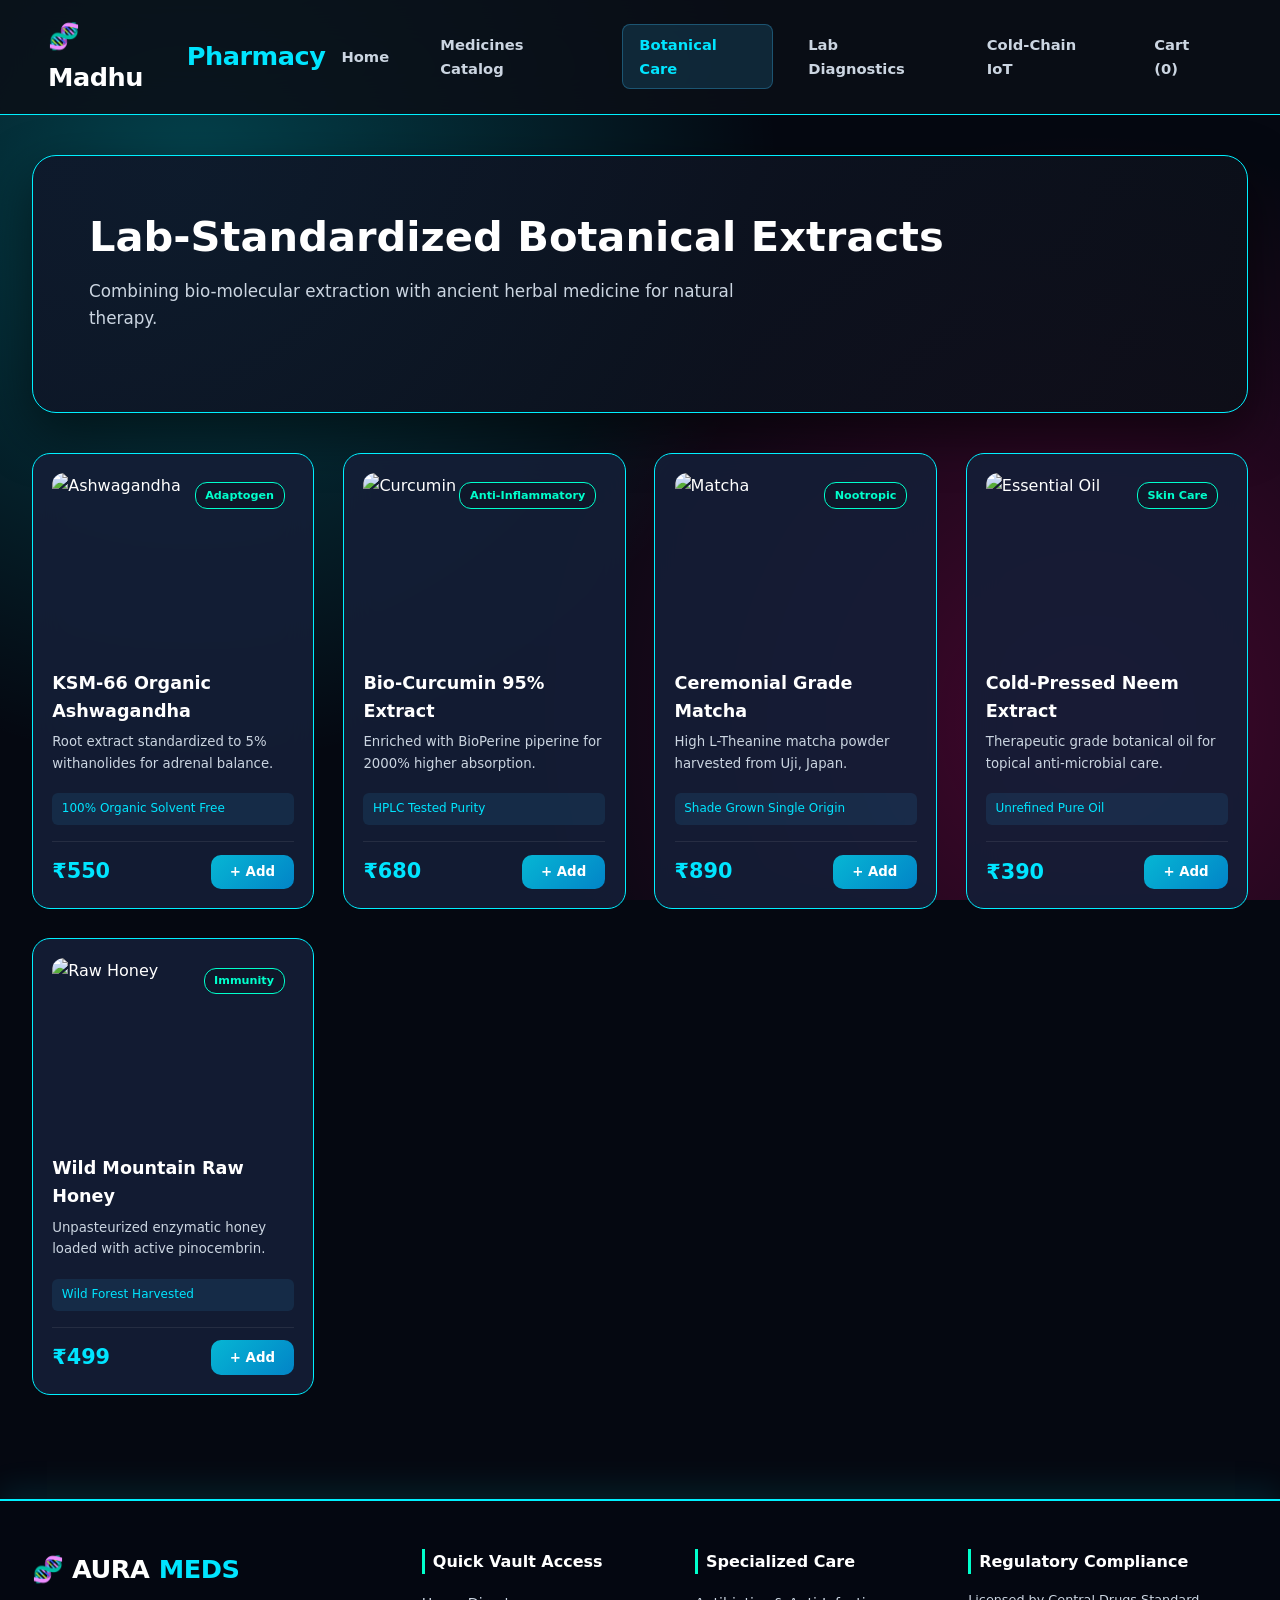
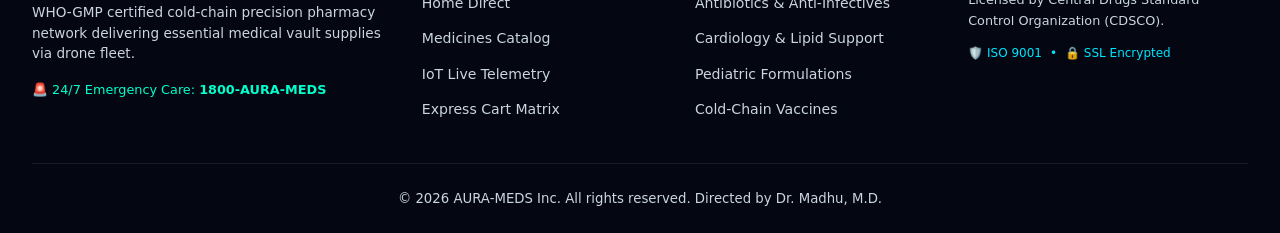
==== botanical.html @ c25a4d66 "Initial website upload" ====
<!DOCTYPE html>
<html lang="en">
<head>
  <meta charset="UTF-8">
  <title>AURA-MEDS | Botanical Care</title>
  <link rel="stylesheet" href="styles.css">
</head>
<body>
  <header>
    <div class="brand-logo">🧬 Madhu<span>Pharmacy</span></div>
    <nav>
      <a href="index.html">Home</a>
      <a href="medicines.html">Medicines Catalog</a>
      <a href="botanical.html" class="active">Botanical Care</a>
      <a href="diagnostics.html">Lab Diagnostics</a>
      <a href="telemetry.html">Cold-Chain IoT</a>
      <a href="cart.html">Cart (<span id="cart-count">0</span>)</a>
    </nav>
  </header>

  <div class="container">
    <div class="hero-banner">
      <div class="hero-text">
        <h1>Lab-Standardized Botanical Extracts</h1>
        <p>Combining bio-molecular extraction with ancient herbal medicine for natural therapy.</p>
      </div>
    </div>

    <div class="grid-5">
      <div class="pharmacy-card">
        <span class="badge">Adaptogen</span>
        <img class="card-img" src="https://images.unsplash.com/photo-1608571423902-eed4a5ad8108?w=500&q=80" alt="Ashwagandha">
        <div class="card-title">KSM-66 Organic Ashwagandha</div>
        <div class="card-desc">Root extract standardized to 5% withanolides for adrenal balance.</div>
        <div class="card-spec">100% Organic Solvent Free</div>
        <div class="card-bottom">
          <span class="price">₹550</span>
          <button class="btn-buy" onclick="addToCart('Ashwagandha KSM-66', 550)">+ Add</button>
        </div>
      </div>

      <div class="pharmacy-card">
        <span class="badge">Anti-Inflammatory</span>
        <img class="card-img" src="https://images.unsplash.com/photo-1615485290382-441e4d049cb5?w=500&q=80" alt="Curcumin">
        <div class="card-title">Bio-Curcumin 95% Extract</div>
        <div class="card-desc">Enriched with BioPerine piperine for 2000% higher absorption.</div>
        <div class="card-spec">HPLC Tested Purity</div>
        <div class="card-bottom">
          <span class="price">₹680</span>
          <button class="btn-buy" onclick="addToCart('Bio-Curcumin 95%', 680)">+ Add</button>
        </div>
      </div>

      <div class="pharmacy-card">
        <span class="badge">Nootropic</span>
        <img class="card-img" src="https://images.unsplash.com/photo-1546554137-f86b9593a222?w=500&q=80" alt="Matcha">
        <div class="card-title">Ceremonial Grade Matcha</div>
        <div class="card-desc">High L-Theanine matcha powder harvested from Uji, Japan.</div>
        <div class="card-spec">Shade Grown Single Origin</div>
        <div class="card-bottom">
          <span class="price">₹890</span>
          <button class="btn-buy" onclick="addToCart('Ceremonial Matcha', 890)">+ Add</button>
        </div>
      </div>

      <div class="pharmacy-card">
        <span class="badge">Skin Care</span>
        <img class="card-img" src="https://images.unsplash.com/photo-1512290900673-0dbd0317e082?w=500&q=80" alt="Essential Oil">
        <div class="card-title">Cold-Pressed Neem Extract</div>
        <div class="card-desc">Therapeutic grade botanical oil for topical anti-microbial care.</div>
        <div class="card-spec">Unrefined Pure Oil</div>
        <div class="card-bottom">
          <span class="price">₹390</span>
          <button class="btn-buy" onclick="addToCart('Neem Extract Oil', 390)">+ Add</button>
        </div>
      </div>

      <div class="pharmacy-card">
        <span class="badge">Immunity</span>
        <img class="card-img" src="https://images.unsplash.com/photo-1563172897-93625b720888?w=500&q=80" alt="Raw Honey">
        <div class="card-title">Wild Mountain Raw Honey</div>
        <div class="card-desc">Unpasteurized enzymatic honey loaded with active pinocembrin.</div>
        <div class="card-spec">Wild Forest Harvested</div>
        <div class="card-bottom">
          <span class="price">₹499</span>
          <button class="btn-buy" onclick="addToCart('Raw Honey', 499)">+ Add</button>
        </div>
      </div>
    </div>
  </div>

   
 <!-- Elaborated Rich Footer -->
  <footer>
    <div class="footer-content">
      <div class="footer-col">
        <div class="brand-logo" style="margin-bottom: 0.8rem;">🧬 AURA<span>MEDS</span></div>
        <p style="font-size: 0.85rem; color: var(--text-muted); line-height: 1.5;">
          WHO-GMP certified cold-chain precision pharmacy network delivering essential medical vault supplies via drone fleet.
        </p>
        <div style="margin-top: 1rem; font-size: 0.8rem; color: var(--cyan-neon);">
          🚨 24/7 Emergency Care: <b>1800-AURA-MEDS</b>
        </div>
      </div>

      <div class="footer-col">
        <h4>Quick Vault Access</h4>
        <ul>
          <li><a href="index.html">Home Direct</a></li>
          <li><a href="medicines.html">Medicines Catalog</a></li>
          <li><a href="telemetry.html">IoT Live Telemetry</a></li>
          <li><a href="cart.html">Express Cart Matrix</a></li>
        </ul>
      </div>

      <div class="footer-col">
        <h4>Specialized Care</h4>
        <ul>
          <li><a href="#">Antibiotics & Anti-Infectives</a></li>
          <li><a href="#">Cardiology & Lipid Support</a></li>
          <li><a href="#">Pediatric Formulations</a></li>
          <li><a href="#">Cold-Chain Vaccines</a></li>
        </ul>
      </div>

      <div class="footer-col">
        <h4>Regulatory Compliance</h4>
        <p style="font-size: 0.8rem; color: var(--text-muted); margin-bottom: 0.8rem;">
          Licensed by Central Drugs Standard Control Organization (CDSCO).
        </p>
        <div style="display: flex; gap: 0.5rem; font-size: 0.75rem; color: var(--blue-glow);">
          <span>🛡️ ISO 9001</span> • <span>🔒 SSL Encrypted</span>
        </div>
      </div>
    </div>

    <div class="footer-bottom">
      © 2026 AURA-MEDS Inc. All rights reserved. Directed by Dr. Madhu, M.D.
    </div>
  </footer>
  <script src="app.js"></script>
</body>
</html>
---- styles.css ----
/* Mee patha background dullness povalante ee lines ni styles.css bottom lo paste cheyandi */

body {
  background-color: #050811 !important;
  background-image: 
    radial-gradient(circle at 15% 20%, rgba(0, 240, 255, 0.25) 0%, transparent 45%),
    radial-gradient(circle at 85% 80%, rgba(255, 0, 127, 0.25) 0%, transparent 45%),
    linear-gradient(to bottom, rgba(5, 8, 17, 0.7), rgba(5, 8, 17, 0.88)),
    url('https://images.unsplash.com/photo-1532187863486-abf9dbad1b69?q=80&w=2000&auto=format&fit=crop') !important;
  background-attachment: fixed !important;
}

/* Bright Neon Colors setup */
:root {
  --bg-primary: #050811 !important;
  --bg-surface: rgba(15, 23, 42, 0.95) !important;
  --panel-bg: rgba(20, 30, 55, 0.9) !important;
  --panel-border: #00F0FF !important;
  --blue-glow: #00E5FF !important;
  --cyan-neon: #00FFCC !important;
  --text-main: #FFFFFF !important;
  --text-muted: #CBD5E1 !important;
}

* {
  margin: 0;
  padding: 0;
  box-sizing: border-box;
  font-family: 'Segoe UI', system-ui, -apple-system, sans-serif;
}

body {
  background-color: var(--bg-primary);
  color: var(--text-main);
  background-image: 
    linear-gradient(to bottom, rgba(11, 15, 23, 0.88), rgba(11, 15, 23, 0.95)),
    url('https://images.unsplash.com/photo-1532187863486-abf9dbad1b69?q=80&w=2000&auto=format&fit=crop');
  background-size: cover;
  background-position: center;
  background-repeat: no-repeat;
  background-attachment: fixed;
  line-height: 1.6;
}

.top-bar {
  background: linear-gradient(90deg, #0284C7, #06B6D4);
  color: #fff;
  font-size: 0.8rem;
  font-weight: 700;
  text-align: center;
  padding: 0.4rem;
  letter-spacing: 0.5px;
}

header {
  background: rgba(11, 15, 23, 0.85);
  backdrop-filter: blur(20px);
  border-bottom: 1px solid var(--panel-border);
  padding: 1rem 3rem;
  display: flex;
  justify-content: space-between;
  align-items: center;
  position: sticky;
  top: 0;
  z-index: 1000;
}

.brand-logo {
  font-size: 1.6rem;
  font-weight: 900;
  letter-spacing: -0.5px;
  color: var(--text-main);
  display: flex;
  align-items: center;
  gap: 0.6rem;
}

.brand-logo span {
  color: var(--blue-glow);
}

nav {
  display: flex;
  align-items: center;
  gap: 1.2rem;
}

nav a {
  color: var(--text-muted);
  text-decoration: none;
  font-weight: 600;
  font-size: 0.92rem;
  padding: 0.5rem 1rem;
  border-radius: 8px;
  transition: all 0.3s ease;
}

nav a:hover, nav a.active {
  color: var(--blue-glow);
  background: rgba(56, 189, 248, 0.15);
  border: 1px solid rgba(56, 189, 248, 0.3);
}

.btn-auth-outline {
  background: transparent;
  border: 1px solid var(--cyan-neon);
  color: var(--cyan-neon);
  padding: 0.4rem 1rem;
  border-radius: 8px;
  font-weight: 700;
  cursor: pointer;
  transition: all 0.2s;
}

.btn-auth-outline:hover {
  background: var(--cyan-neon);
  color: #fff;
}

.container {
  max-width: 1400px;
  margin: 0 auto;
  padding: 2.5rem 2rem;
}

.hero-banner {
  background: 
    linear-gradient(135deg, rgba(15, 23, 42, 0.9) 0%, rgba(11, 15, 23, 0.85) 100%),
    url('https://images.unsplash.com/photo-1576091160399-112ba8d25d1d?q=80&w=1200&auto=format&fit=crop');
  background-size: cover;
  background-position: center;
  border: 1px solid var(--panel-border);
  border-radius: 24px;
  padding: 3.5rem;
  margin-bottom: 2.5rem;
  display: flex;
  justify-content: space-between;
  align-items: center;
  gap: 2rem;
  box-shadow: 0 20px 50px rgba(0, 0, 0, 0.5);
}

.hero-text h1 {
  font-size: 2.6rem;
  font-weight: 800;
  line-height: 1.2;
  margin-bottom: 1rem;
}

.hero-text p {
  color: #CBD5E1;
  max-width: 650px;
  font-size: 1.05rem;
  margin-bottom: 1.5rem;
}

.grid-5 {
  display: grid;
  grid-template-columns: repeat(auto-fill, minmax(250px, 1fr));
  gap: 1.8rem;
  margin-top: 1.5rem;
}

.pharmacy-card {
  background: var(--panel-bg);
  border: 1px solid var(--panel-border);
  border-radius: 18px;
  padding: 1.2rem;
  backdrop-filter: blur(16px);
  transition: all 0.3s ease;
  display: flex;
  flex-direction: column;
  position: relative;
  overflow: hidden;
}

.pharmacy-card:hover {
  transform: translateY(-8px);
  border-color: var(--blue-glow);
  box-shadow: 0 16px 35px rgba(6, 182, 212, 0.25);
}

.card-img {
  width: 100%;
  height: 180px;
  object-fit: cover;
  border-radius: 12px;
  margin-bottom: 1rem;
}

.badge {
  position: absolute;
  top: 1.8rem;
  right: 1.8rem;
  background: rgba(15, 23, 42, 0.9);
  border: 1px solid var(--cyan-neon);
  color: var(--cyan-neon);
  font-size: 0.7rem;
  font-weight: 800;
  padding: 0.2rem 0.6rem;
  border-radius: 12px;
}

.card-title {
  font-size: 1.1rem;
  font-weight: 700;
  margin-bottom: 0.4rem;
}

.card-desc {
  font-size: 0.83rem;
  color: var(--text-muted);
  margin-bottom: 1.2rem;
  flex-grow: 1;
}

.card-spec {
  font-size: 0.75rem;
  color: var(--blue-glow);
  background: rgba(56, 189, 248, 0.1);
  padding: 0.4rem 0.6rem;
  border-radius: 6px;
  margin-bottom: 1rem;
}

.card-bottom {
  display: flex;
  justify-content: space-between;
  align-items: center;
  border-top: 1px solid rgba(255, 255, 255, 0.08);
  padding-top: 0.8rem;
}

.price {
  font-size: 1.3rem;
  font-weight: 800;
  color: var(--blue-glow);
}

.btn-buy {
  background: linear-gradient(135deg, #06B6D4 0%, #0284C7 100%);
  color: white;
  border: none;
  padding: 0.6rem 1.2rem;
  border-radius: 10px;
  font-weight: 700;
  cursor: pointer;
  transition: all 0.2s;

}

.metrics-row {
  display: grid;
  grid-template-columns: repeat(4, 1fr);
  gap: 1.5rem;
  margin: 3rem 0;
}

.metric-card {
  background: var(--bg-surface);
  border: 1px solid var(--panel-border);
  border-radius: 16px;
  padding: 1.5rem;
  text-align: center;
}

.metric-val {
  font-size: 2rem;
  font-weight: 900;
  color: var(--blue-glow);
}

.metric-label {
  font-size: 0.85rem;
  color: var(--text-muted);
}

/* Map Tracking & Dispatch Section */
.delivery-section {
  background: var(--bg-surface);
  border: 1px solid var(--panel-border);
  border-radius: 20px;
  padding: 2rem;
  margin: 3rem 0;
  display: grid;
  grid-template-columns: 1fr 1fr;
  gap: 2rem;
  align-items: center;
}

.map-container {
  width: 100%;
  height: 320px;
  border-radius: 16px;
  overflow: hidden;
  border: 1px solid var(--panel-border);
  position: relative;
}

.map-container iframe {
  width: 100%;
  height: 100%;
  border: none;
  filter: invert(90%) hue-rotate(180deg) contrast(120%);
}

.location-input-group {
  display: flex;
  gap: 0.8rem;
  margin-top: 1rem;
}

.location-input-group input {
  padding: 0.8rem;
  border-radius: 10px;
  border: 1px solid var(--panel-border);
  background: var(--bg-primary);
  color: white;
  flex-grow: 1;
}

/* Auth Modal Window */
.modal-overlay {
  position: fixed;
  top: 0; left: 0; right: 0; bottom: 0;
  background: rgba(0, 0, 0, 0.8);
  backdrop-filter: blur(8px);
  display: none;
  justify-content: center;
  align-items: center;
  z-index: 2000;
}

.modal-content {
  background: var(--bg-surface);
  border: 1px solid var(--cyan-neon);
  border-radius: 20px;
  padding: 2.5rem;
  width: 100%;
  max-width: 420px;
  position: relative;
  box-shadow: 0 10px 40px rgba(6, 182, 212, 0.3);
}

.close-modal {
  position: absolute;
  top: 1rem;
  right: 1.5rem;
  font-size: 1.5rem;
  cursor: pointer;
  color: var(--text-muted);
}

.modal-content form {
  display: flex;
  flex-direction: column;
  gap: 1rem;
  margin-top: 1.5rem;
}

.modal-content input {
  padding: 0.8rem 1rem;
  border-radius: 10px;
  border: 1px solid var(--panel-border);
  background: var(--bg-primary);
  color: white;
}

footer {
  background: rgba(8, 11, 17, 0.95);
  border-top: 1px solid var(--panel-border);
  padding: 3rem 2rem 1.5rem 2rem;
  margin-top: 4rem;
}

.footer-content {
  max-width: 1400px;
  margin: 0 auto;
  display: grid;
  grid-template-columns: repeat(4, 1fr);
  gap: 2rem;
  margin-bottom: 2rem;
}

.footer-col h4 {
  color: var(--text-main);
  margin-bottom: 1rem;
}

.footer-col ul {
  list-style: none;
}

.footer-col ul li {
  margin-bottom: 0.5rem;
}

.footer-col ul li a {
  color: var(--text-muted);
  text-decoration: none;
  font-size: 0.85rem;
}

.footer-bottom {
  text-align: center;
  color: var(--text-muted);
  font-size: 0.8rem;
  border-top: 1px solid rgba(255, 255, 255, 0.05);
  padding-top: 1.5rem;
}
/* ==================== KOTHA STYLING ADDONS ==================== */

/* Doctor Profile Header Styling */
.brand-header-group {
  display: flex;
  align-items: center;
  gap: 1.5rem;
}

.doctor-profile-badge {
  display: flex;
  align-items: center;
  gap: 0.8rem;
  background: rgba(0, 240, 255, 0.1);
  border: 1px solid var(--cyan-neon);
  padding: 0.4rem 0.8rem;
  border-radius: 30px;
  backdrop-filter: blur(10px);
}

.doc-img {
  width: 42px;
  height: 42px;
  border-radius: 50%;
  object-fit: cover;
  border: 2px solid var(--cyan-neon);
  box-shadow: 0 0 10px var(--cyan-neon);
}

.doc-info {
  display: flex;
  flex-direction: column;
}

.doc-name {
  font-size: 0.85rem;
  font-weight: 800;
  color: #FFF;
}

.doc-title {
  font-size: 0.7rem;
  color: var(--cyan-neon);
  font-weight: 600;
}

/* Bright Neon Dynamic Color Overrides */
:root {
  --cyan-neon: #00FFCC !important;
  --blue-glow: #00E5FF !important;
  --pink-neon: #FF007F !important;
}
/* Elaborated Footer Module Styling */
footer {
  background: rgba(5, 8, 17, 0.95) !important;
  border-top: 2px solid var(--panel-border) !important;
  padding: 3rem 2rem 1.5rem 2rem !important;
  margin-top: 4rem !important;
  box-shadow: 0 -10px 30px rgba(0, 240, 255, 0.1) !important;
}

.footer-content {
  max-width: 1400px;
  margin: 0 auto;
  display: grid;
  grid-template-columns: 1.5fr 1fr 1fr 1.2fr;
  gap: 2.5rem;
  margin-bottom: 2rem;
}

.footer-col h4 {
  color: #FFFFFF;
  font-size: 1rem;
  margin-bottom: 1rem;
  border-left: 3px solid var(--cyan-neon);
  padding-left: 0.5rem;
}

.footer-col ul {
  list-style: none;
  padding: 0;
}

.footer-col ul li {
  margin-bottom: 0.6rem;
}

.footer-col ul li a {
  color: var(--text-muted);
  text-decoration: none;
  font-size: 0.88rem;
  transition: all 0.2s ease;
}

.footer-col ul li a:hover {
  color: var(--cyan-neon);
  padding-left: 4px;
}

.footer-bottom {
  text-align: center;
  color: var(--text-muted);
  font-size: 0.83rem;
  border-top: 1px solid rgba(255, 255, 255, 0.08);
  padding-top: 1.5rem;
}
/* Slide-Out Cart Drawer Styling */
.cart-drawer-overlay {
  position: fixed;
  top: 0; left: 0; width: 100%; height: 100%;
  background: rgba(0, 0, 0, 0.7);
  backdrop-filter: blur(5px);
  z-index: 9998;
  display: none;
}

.cart-drawer {
  position: fixed;
  top: 0; right: -420px;
  width: 400px; height: 100%;
  background: #090e1a;
  border-left: 2px solid var(--cyan-neon);
  box-shadow: -10px 0 30px rgba(0, 240, 255, 0.2);
  z-index: 9999;
  display: flex;
  flex-direction: column;
  transition: right 0.4s cubic-bezier(0.1, 0.9, 0.2, 1);
}

.cart-drawer.open {
  right: 0;
}

.cart-drawer-header {
  padding: 1.5rem;
  border-bottom: 1px solid rgba(255, 255, 255, 0.1);
  display: flex; justify-content: space-between; align-items: center;
  color: #fff;
}

.cart-close-btn {
  background: none; border: none;
  color: #fff; font-size: 1.8rem; cursor: pointer;
}

.cart-drawer-body {
  flex: 1; padding: 1.5rem; overflow-y: auto;
}

.cart-item-card {
  display: flex; justify-content: space-between; align-items: center;
  background: rgba(255, 255, 255, 0.03);
  border: 1px solid rgba(0, 240, 255, 0.2);
  padding: 1rem; border-radius: 12px; margin-bottom: 1rem;
}

.cart-item-info h4 { margin: 0; color: #fff; font-size: 0.95rem; }
.cart-item-info p { margin: 0.2rem 0 0; color: var(--cyan-neon); font-weight: 700; }

.cart-remove-btn {
  background: transparent; border: 1px solid #FF007F;
  color: #FF007F; padding: 0.3rem 0.6rem; border-radius: 6px; cursor: pointer;
}

.cart-drawer-footer {
  padding: 1.5rem; border-top: 1px solid rgba(255, 255, 255, 0.1);
  background: rgba(0, 0, 0, 0.4);
}

.cart-total-row {
  display: flex; justify-content: space-between;
  color: var(--text-muted); margin-bottom: 0.5rem; font-size: 0.9rem;
}

.cart-total-row.final-price {
  color: #fff; font-size: 1.2rem; font-weight: 800; margin-top: 0.8rem;
}
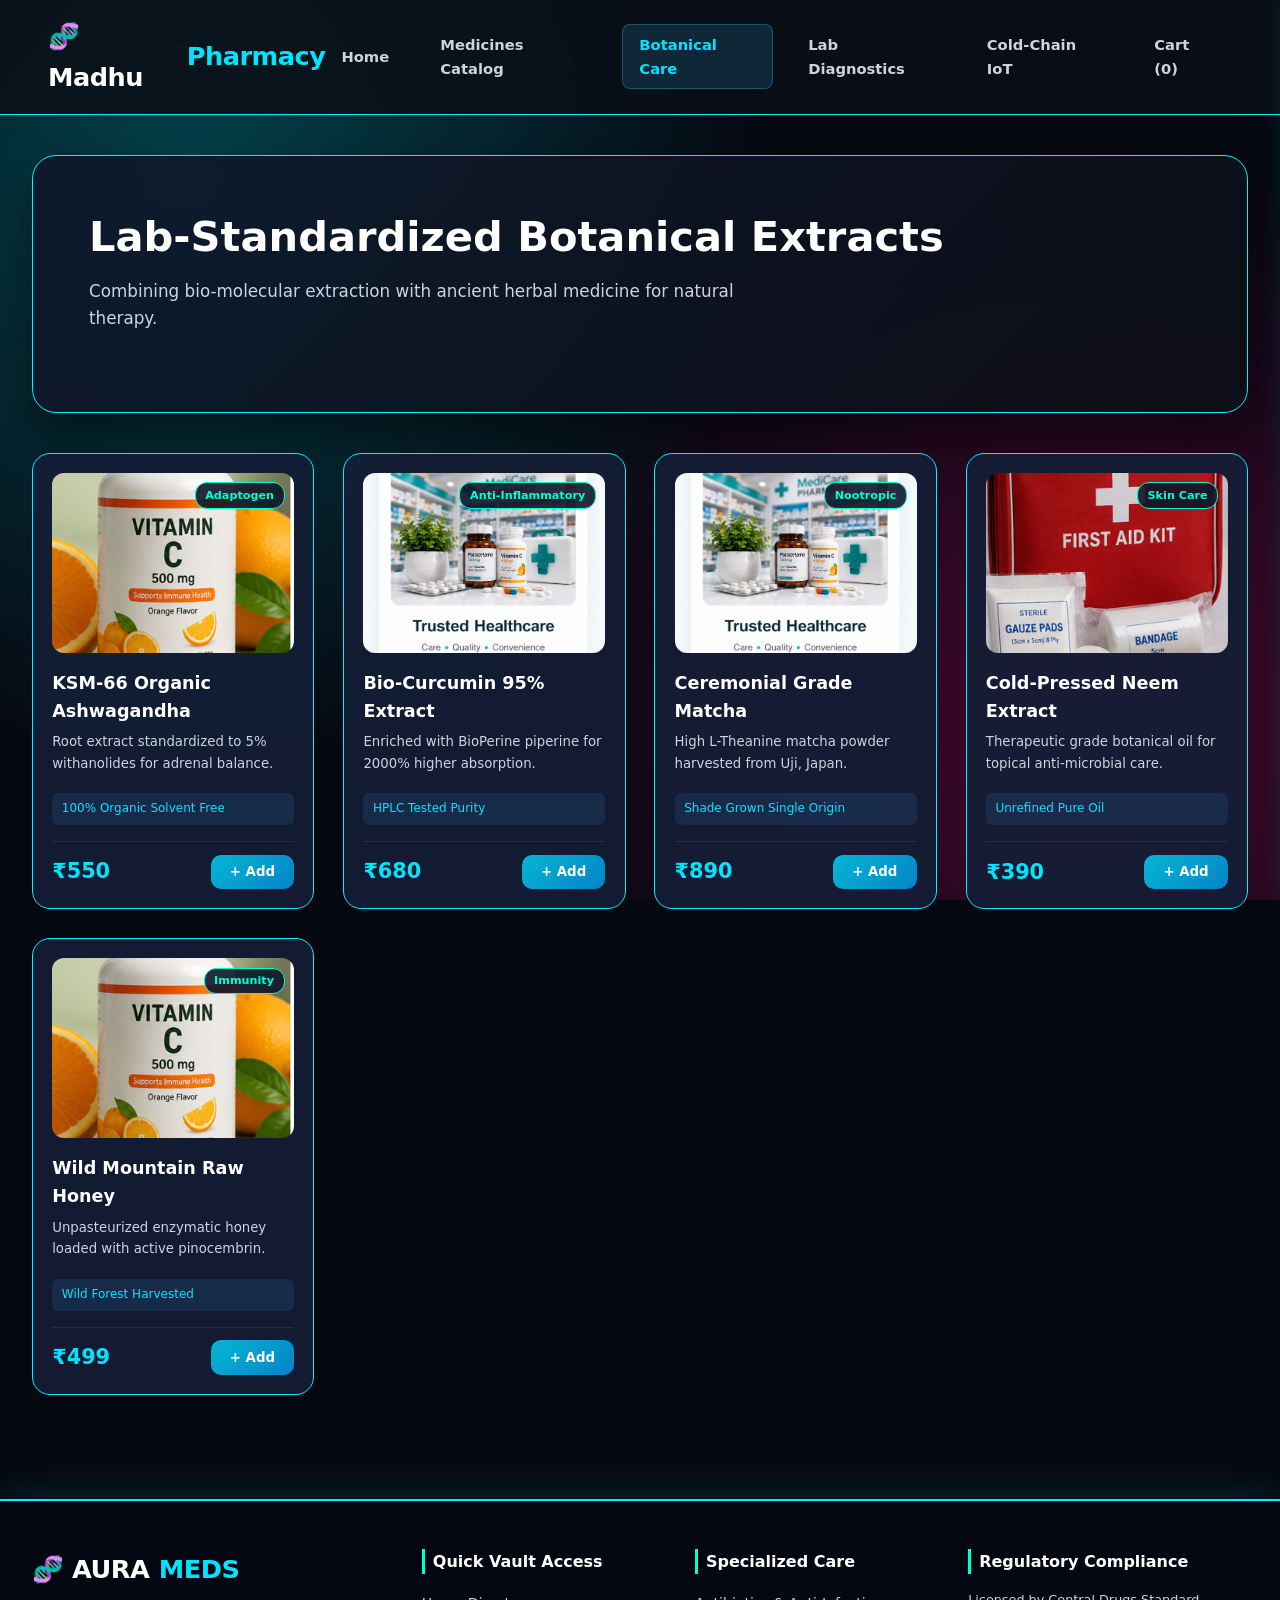
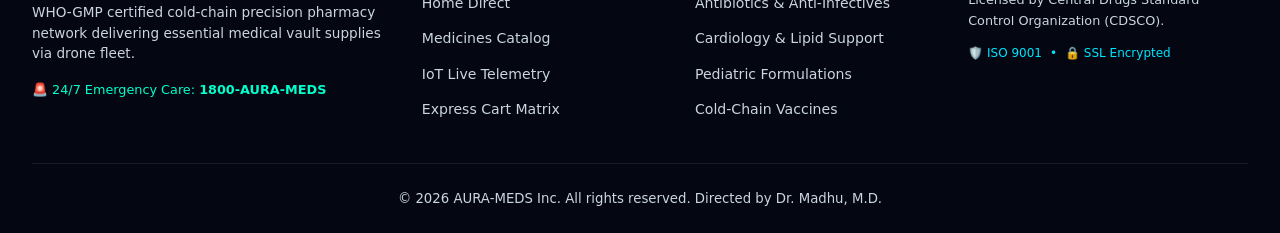
==== commit 0d730bba: "Update Pharmacy website" ====
--- a/botanical.html
+++ b/botanical.html
@@ -29,7 +29,7 @@
     <div class="grid-5">
       <div class="pharmacy-card">
         <span class="badge">Adaptogen</span>
-        <img class="card-img" src="https://images.unsplash.com/photo-1608571423902-eed4a5ad8108?w=500&q=80" alt="Ashwagandha">
+        <img class="card-img" src="images/vitamin-c.png" onerror="this.onerror=null; this.src='https://images.unsplash.com/photo-1608571423902-eed4a5ad8108?w=500&q=80'" alt="Ashwagandha">
         <div class="card-title">KSM-66 Organic Ashwagandha</div>
         <div class="card-desc">Root extract standardized to 5% withanolides for adrenal balance.</div>
         <div class="card-spec">100% Organic Solvent Free</div>
@@ -41,7 +41,7 @@
 
       <div class="pharmacy-card">
         <span class="badge">Anti-Inflammatory</span>
-        <img class="card-img" src="https://images.unsplash.com/photo-1615485290382-441e4d049cb5?w=500&q=80" alt="Curcumin">
+        <img class="card-img" src="images/pharmacy-hero.png" onerror="this.onerror=null; this.src='https://images.unsplash.com/photo-1615485290382-441e4d049cb5?w=500&q=80'" alt="Curcumin">
         <div class="card-title">Bio-Curcumin 95% Extract</div>
         <div class="card-desc">Enriched with BioPerine piperine for 2000% higher absorption.</div>
         <div class="card-spec">HPLC Tested Purity</div>
@@ -53,7 +53,7 @@
 
       <div class="pharmacy-card">
         <span class="badge">Nootropic</span>
-        <img class="card-img" src="https://images.unsplash.com/photo-1546554137-f86b9593a222?w=500&q=80" alt="Matcha">
+        <img class="card-img" src="images/pharmacy-hero.png" onerror="this.onerror=null; this.src='https://images.unsplash.com/photo-1546554137-f86b9593a222?w=500&q=80'" alt="Matcha">
         <div class="card-title">Ceremonial Grade Matcha</div>
         <div class="card-desc">High L-Theanine matcha powder harvested from Uji, Japan.</div>
         <div class="card-spec">Shade Grown Single Origin</div>
@@ -65,7 +65,7 @@
 
       <div class="pharmacy-card">
         <span class="badge">Skin Care</span>
-        <img class="card-img" src="https://images.unsplash.com/photo-1512290900673-0dbd0317e082?w=500&q=80" alt="Essential Oil">
+        <img class="card-img" src="images/first-aid.png" onerror="this.onerror=null; this.src='https://images.unsplash.com/photo-1512290900673-0dbd0317e082?w=500&q=80'" alt="Essential Oil">
         <div class="card-title">Cold-Pressed Neem Extract</div>
         <div class="card-desc">Therapeutic grade botanical oil for topical anti-microbial care.</div>
         <div class="card-spec">Unrefined Pure Oil</div>
@@ -77,7 +77,7 @@
 
       <div class="pharmacy-card">
         <span class="badge">Immunity</span>
-        <img class="card-img" src="https://images.unsplash.com/photo-1563172897-93625b720888?w=500&q=80" alt="Raw Honey">
+        <img class="card-img" src="images/vitamin-c.png" onerror="this.onerror=null; this.src='https://images.unsplash.com/photo-1563172897-93625b720888?w=500&q=80'" alt="Raw Honey">
         <div class="card-title">Wild Mountain Raw Honey</div>
         <div class="card-desc">Unpasteurized enzymatic honey loaded with active pinocembrin.</div>
         <div class="card-spec">Wild Forest Harvested</div>
--- a/styles.css
+++ b/styles.css
@@ -1,587 +1,764 @@
-/* Mee patha background dullness povalante ee lines ni styles.css bottom lo paste cheyandi */
-
-body {
-  background-color: #050811 !important;
-  background-image: 
-    radial-gradient(circle at 15% 20%, rgba(0, 240, 255, 0.25) 0%, transparent 45%),
-    radial-gradient(circle at 85% 80%, rgba(255, 0, 127, 0.25) 0%, transparent 45%),
-    linear-gradient(to bottom, rgba(5, 8, 17, 0.7), rgba(5, 8, 17, 0.88)),
-    url('https://images.unsplash.com/photo-1532187863486-abf9dbad1b69?q=80&w=2000&auto=format&fit=crop') !important;
-  background-attachment: fixed !important;
-}
-
-/* Bright Neon Colors setup */
-:root {
-  --bg-primary: #050811 !important;
-  --bg-surface: rgba(15, 23, 42, 0.95) !important;
-  --panel-bg: rgba(20, 30, 55, 0.9) !important;
-  --panel-border: #00F0FF !important;
-  --blue-glow: #00E5FF !important;
-  --cyan-neon: #00FFCC !important;
-  --text-main: #FFFFFF !important;
-  --text-muted: #CBD5E1 !important;
-}
-
-* {
-  margin: 0;
-  padding: 0;
-  box-sizing: border-box;
-  font-family: 'Segoe UI', system-ui, -apple-system, sans-serif;
-}
-
-body {
-  background-color: var(--bg-primary);
-  color: var(--text-main);
-  background-image: 
-    linear-gradient(to bottom, rgba(11, 15, 23, 0.88), rgba(11, 15, 23, 0.95)),
-    url('https://images.unsplash.com/photo-1532187863486-abf9dbad1b69?q=80&w=2000&auto=format&fit=crop');
-  background-size: cover;
-  background-position: center;
-  background-repeat: no-repeat;
-  background-attachment: fixed;
-  line-height: 1.6;
-}
-
-.top-bar {
-  background: linear-gradient(90deg, #0284C7, #06B6D4);
-  color: #fff;
-  font-size: 0.8rem;
-  font-weight: 700;
-  text-align: center;
-  padding: 0.4rem;
-  letter-spacing: 0.5px;
-}
-
-header {
-  background: rgba(11, 15, 23, 0.85);
-  backdrop-filter: blur(20px);
-  border-bottom: 1px solid var(--panel-border);
-  padding: 1rem 3rem;
-  display: flex;
-  justify-content: space-between;
-  align-items: center;
-  position: sticky;
-  top: 0;
-  z-index: 1000;
-}
-
-.brand-logo {
-  font-size: 1.6rem;
-  font-weight: 900;
-  letter-spacing: -0.5px;
-  color: var(--text-main);
-  display: flex;
-  align-items: center;
-  gap: 0.6rem;
-}
-
-.brand-logo span {
-  color: var(--blue-glow);
-}
-
-nav {
-  display: flex;
-  align-items: center;
-  gap: 1.2rem;
-}
-
-nav a {
-  color: var(--text-muted);
-  text-decoration: none;
-  font-weight: 600;
-  font-size: 0.92rem;
-  padding: 0.5rem 1rem;
-  border-radius: 8px;
-  transition: all 0.3s ease;
-}
-
-nav a:hover, nav a.active {
-  color: var(--blue-glow);
-  background: rgba(56, 189, 248, 0.15);
-  border: 1px solid rgba(56, 189, 248, 0.3);
-}
-
-.btn-auth-outline {
-  background: transparent;
-  border: 1px solid var(--cyan-neon);
-  color: var(--cyan-neon);
-  padding: 0.4rem 1rem;
-  border-radius: 8px;
-  font-weight: 700;
-  cursor: pointer;
-  transition: all 0.2s;
-}
-
-.btn-auth-outline:hover {
-  background: var(--cyan-neon);
-  color: #fff;
-}
-
-.container {
-  max-width: 1400px;
-  margin: 0 auto;
-  padding: 2.5rem 2rem;
-}
-
-.hero-banner {
-  background: 
-    linear-gradient(135deg, rgba(15, 23, 42, 0.9) 0%, rgba(11, 15, 23, 0.85) 100%),
-    url('https://images.unsplash.com/photo-1576091160399-112ba8d25d1d?q=80&w=1200&auto=format&fit=crop');
-  background-size: cover;
-  background-position: center;
-  border: 1px solid var(--panel-border);
-  border-radius: 24px;
-  padding: 3.5rem;
-  margin-bottom: 2.5rem;
-  display: flex;
-  justify-content: space-between;
-  align-items: center;
-  gap: 2rem;
-  box-shadow: 0 20px 50px rgba(0, 0, 0, 0.5);
-}
-
-.hero-text h1 {
-  font-size: 2.6rem;
-  font-weight: 800;
-  line-height: 1.2;
-  margin-bottom: 1rem;
-}
-
-.hero-text p {
-  color: #CBD5E1;
-  max-width: 650px;
-  font-size: 1.05rem;
-  margin-bottom: 1.5rem;
-}
-
-.grid-5 {
-  display: grid;
-  grid-template-columns: repeat(auto-fill, minmax(250px, 1fr));
-  gap: 1.8rem;
-  margin-top: 1.5rem;
-}
-
-.pharmacy-card {
-  background: var(--panel-bg);
-  border: 1px solid var(--panel-border);
-  border-radius: 18px;
-  padding: 1.2rem;
-  backdrop-filter: blur(16px);
-  transition: all 0.3s ease;
-  display: flex;
-  flex-direction: column;
-  position: relative;
-  overflow: hidden;
-}
-
-.pharmacy-card:hover {
-  transform: translateY(-8px);
-  border-color: var(--blue-glow);
-  box-shadow: 0 16px 35px rgba(6, 182, 212, 0.25);
-}
-
-.card-img {
-  width: 100%;
-  height: 180px;
-  object-fit: cover;
-  border-radius: 12px;
-  margin-bottom: 1rem;
-}
-
-.badge {
-  position: absolute;
-  top: 1.8rem;
-  right: 1.8rem;
-  background: rgba(15, 23, 42, 0.9);
-  border: 1px solid var(--cyan-neon);
-  color: var(--cyan-neon);
-  font-size: 0.7rem;
-  font-weight: 800;
-  padding: 0.2rem 0.6rem;
-  border-radius: 12px;
-}
-
-.card-title {
-  font-size: 1.1rem;
-  font-weight: 700;
-  margin-bottom: 0.4rem;
-}
-
-.card-desc {
-  font-size: 0.83rem;
-  color: var(--text-muted);
-  margin-bottom: 1.2rem;
-  flex-grow: 1;
-}
-
-.card-spec {
-  font-size: 0.75rem;
-  color: var(--blue-glow);
-  background: rgba(56, 189, 248, 0.1);
-  padding: 0.4rem 0.6rem;
-  border-radius: 6px;
-  margin-bottom: 1rem;
-}
-
-.card-bottom {
-  display: flex;
-  justify-content: space-between;
-  align-items: center;
-  border-top: 1px solid rgba(255, 255, 255, 0.08);
-  padding-top: 0.8rem;
-}
-
-.price {
-  font-size: 1.3rem;
-  font-weight: 800;
-  color: var(--blue-glow);
-}
-
-.btn-buy {
-  background: linear-gradient(135deg, #06B6D4 0%, #0284C7 100%);
-  color: white;
-  border: none;
-  padding: 0.6rem 1.2rem;
-  border-radius: 10px;
-  font-weight: 700;
-  cursor: pointer;
-  transition: all 0.2s;
-
-}
-
-.metrics-row {
-  display: grid;
-  grid-template-columns: repeat(4, 1fr);
-  gap: 1.5rem;
-  margin: 3rem 0;
-}
-
-.metric-card {
-  background: var(--bg-surface);
-  border: 1px solid var(--panel-border);
-  border-radius: 16px;
-  padding: 1.5rem;
-  text-align: center;
-}
-
-.metric-val {
-  font-size: 2rem;
-  font-weight: 900;
-  color: var(--blue-glow);
-}
-
-.metric-label {
-  font-size: 0.85rem;
-  color: var(--text-muted);
-}
-
-/* Map Tracking & Dispatch Section */
-.delivery-section {
-  background: var(--bg-surface);
-  border: 1px solid var(--panel-border);
-  border-radius: 20px;
-  padding: 2rem;
-  margin: 3rem 0;
-  display: grid;
-  grid-template-columns: 1fr 1fr;
-  gap: 2rem;
-  align-items: center;
-}
-
-.map-container {
-  width: 100%;
-  height: 320px;
-  border-radius: 16px;
-  overflow: hidden;
-  border: 1px solid var(--panel-border);
-  position: relative;
-}
-
-.map-container iframe {
-  width: 100%;
-  height: 100%;
-  border: none;
-  filter: invert(90%) hue-rotate(180deg) contrast(120%);
-}
-
-.location-input-group {
-  display: flex;
-  gap: 0.8rem;
-  margin-top: 1rem;
-}
-
-.location-input-group input {
-  padding: 0.8rem;
-  border-radius: 10px;
-  border: 1px solid var(--panel-border);
-  background: var(--bg-primary);
-  color: white;
-  flex-grow: 1;
-}
-
-/* Auth Modal Window */
-.modal-overlay {
-  position: fixed;
-  top: 0; left: 0; right: 0; bottom: 0;
-  background: rgba(0, 0, 0, 0.8);
-  backdrop-filter: blur(8px);
-  display: none;
-  justify-content: center;
-  align-items: center;
-  z-index: 2000;
-}
-
-.modal-content {
-  background: var(--bg-surface);
-  border: 1px solid var(--cyan-neon);
-  border-radius: 20px;
-  padding: 2.5rem;
-  width: 100%;
-  max-width: 420px;
-  position: relative;
-  box-shadow: 0 10px 40px rgba(6, 182, 212, 0.3);
-}
-
-.close-modal {
-  position: absolute;
-  top: 1rem;
-  right: 1.5rem;
-  font-size: 1.5rem;
-  cursor: pointer;
-  color: var(--text-muted);
-}
-
-.modal-content form {
-  display: flex;
-  flex-direction: column;
-  gap: 1rem;
-  margin-top: 1.5rem;
-}
-
-.modal-content input {
-  padding: 0.8rem 1rem;
-  border-radius: 10px;
-  border: 1px solid var(--panel-border);
-  background: var(--bg-primary);
-  color: white;
-}
-
-footer {
-  background: rgba(8, 11, 17, 0.95);
-  border-top: 1px solid var(--panel-border);
-  padding: 3rem 2rem 1.5rem 2rem;
-  margin-top: 4rem;
-}
-
-.footer-content {
-  max-width: 1400px;
-  margin: 0 auto;
-  display: grid;
-  grid-template-columns: repeat(4, 1fr);
-  gap: 2rem;
-  margin-bottom: 2rem;
-}
-
-.footer-col h4 {
-  color: var(--text-main);
-  margin-bottom: 1rem;
-}
-
-.footer-col ul {
-  list-style: none;
-}
-
-.footer-col ul li {
-  margin-bottom: 0.5rem;
-}
-
-.footer-col ul li a {
-  color: var(--text-muted);
-  text-decoration: none;
-  font-size: 0.85rem;
-}
-
-.footer-bottom {
-  text-align: center;
-  color: var(--text-muted);
-  font-size: 0.8rem;
-  border-top: 1px solid rgba(255, 255, 255, 0.05);
-  padding-top: 1.5rem;
-}
-/* ==================== KOTHA STYLING ADDONS ==================== */
-
-/* Doctor Profile Header Styling */
-.brand-header-group {
-  display: flex;
-  align-items: center;
-  gap: 1.5rem;
-}
-
-.doctor-profile-badge {
-  display: flex;
-  align-items: center;
-  gap: 0.8rem;
-  background: rgba(0, 240, 255, 0.1);
-  border: 1px solid var(--cyan-neon);
-  padding: 0.4rem 0.8rem;
-  border-radius: 30px;
-  backdrop-filter: blur(10px);
-}
-
-.doc-img {
-  width: 42px;
-  height: 42px;
-  border-radius: 50%;
-  object-fit: cover;
-  border: 2px solid var(--cyan-neon);
-  box-shadow: 0 0 10px var(--cyan-neon);
-}
-
-.doc-info {
-  display: flex;
-  flex-direction: column;
-}
-
-.doc-name {
-  font-size: 0.85rem;
-  font-weight: 800;
-  color: #FFF;
-}
-
-.doc-title {
-  font-size: 0.7rem;
-  color: var(--cyan-neon);
-  font-weight: 600;
-}
-
-/* Bright Neon Dynamic Color Overrides */
-:root {
-  --cyan-neon: #00FFCC !important;
-  --blue-glow: #00E5FF !important;
-  --pink-neon: #FF007F !important;
-}
-/* Elaborated Footer Module Styling */
-footer {
-  background: rgba(5, 8, 17, 0.95) !important;
-  border-top: 2px solid var(--panel-border) !important;
-  padding: 3rem 2rem 1.5rem 2rem !important;
-  margin-top: 4rem !important;
-  box-shadow: 0 -10px 30px rgba(0, 240, 255, 0.1) !important;
-}
-
-.footer-content {
-  max-width: 1400px;
-  margin: 0 auto;
-  display: grid;
-  grid-template-columns: 1.5fr 1fr 1fr 1.2fr;
-  gap: 2.5rem;
-  margin-bottom: 2rem;
-}
-
-.footer-col h4 {
-  color: #FFFFFF;
-  font-size: 1rem;
-  margin-bottom: 1rem;
-  border-left: 3px solid var(--cyan-neon);
-  padding-left: 0.5rem;
-}
-
-.footer-col ul {
-  list-style: none;
-  padding: 0;
-}
-
-.footer-col ul li {
-  margin-bottom: 0.6rem;
-}
-
-.footer-col ul li a {
-  color: var(--text-muted);
-  text-decoration: none;
-  font-size: 0.88rem;
-  transition: all 0.2s ease;
-}
-
-.footer-col ul li a:hover {
-  color: var(--cyan-neon);
-  padding-left: 4px;
-}
-
-.footer-bottom {
-  text-align: center;
-  color: var(--text-muted);
-  font-size: 0.83rem;
-  border-top: 1px solid rgba(255, 255, 255, 0.08);
-  padding-top: 1.5rem;
-}
-/* Slide-Out Cart Drawer Styling */
-.cart-drawer-overlay {
-  position: fixed;
-  top: 0; left: 0; width: 100%; height: 100%;
-  background: rgba(0, 0, 0, 0.7);
-  backdrop-filter: blur(5px);
-  z-index: 9998;
-  display: none;
-}
-
-.cart-drawer {
-  position: fixed;
-  top: 0; right: -420px;
-  width: 400px; height: 100%;
-  background: #090e1a;
-  border-left: 2px solid var(--cyan-neon);
-  box-shadow: -10px 0 30px rgba(0, 240, 255, 0.2);
-  z-index: 9999;
-  display: flex;
-  flex-direction: column;
-  transition: right 0.4s cubic-bezier(0.1, 0.9, 0.2, 1);
-}
-
-.cart-drawer.open {
-  right: 0;
-}
-
-.cart-drawer-header {
-  padding: 1.5rem;
-  border-bottom: 1px solid rgba(255, 255, 255, 0.1);
-  display: flex; justify-content: space-between; align-items: center;
-  color: #fff;
-}
-
-.cart-close-btn {
-  background: none; border: none;
-  color: #fff; font-size: 1.8rem; cursor: pointer;
-}
-
-.cart-drawer-body {
-  flex: 1; padding: 1.5rem; overflow-y: auto;
-}
-
-.cart-item-card {
-  display: flex; justify-content: space-between; align-items: center;
-  background: rgba(255, 255, 255, 0.03);
-  border: 1px solid rgba(0, 240, 255, 0.2);
-  padding: 1rem; border-radius: 12px; margin-bottom: 1rem;
-}
-
-.cart-item-info h4 { margin: 0; color: #fff; font-size: 0.95rem; }
-.cart-item-info p { margin: 0.2rem 0 0; color: var(--cyan-neon); font-weight: 700; }
-
-.cart-remove-btn {
-  background: transparent; border: 1px solid #FF007F;
-  color: #FF007F; padding: 0.3rem 0.6rem; border-radius: 6px; cursor: pointer;
-}
-
-.cart-drawer-footer {
-  padding: 1.5rem; border-top: 1px solid rgba(255, 255, 255, 0.1);
-  background: rgba(0, 0, 0, 0.4);
-}
-
-.cart-total-row {
-  display: flex; justify-content: space-between;
-  color: var(--text-muted); margin-bottom: 0.5rem; font-size: 0.9rem;
-}
-
-.cart-total-row.final-price {
-  color: #fff; font-size: 1.2rem; font-weight: 800; margin-top: 0.8rem;
-}+/* Mee patha background dullness povalante ee lines ni styles.css bottom lo paste cheyandi */
+
+body {
+  background-color: #050811 !important;
+  background-image: 
+    radial-gradient(circle at 15% 20%, rgba(0, 240, 255, 0.25) 0%, transparent 45%),
+    radial-gradient(circle at 85% 80%, rgba(255, 0, 127, 0.25) 0%, transparent 45%),
+    linear-gradient(to bottom, rgba(5, 8, 17, 0.7), rgba(5, 8, 17, 0.88)),
+    url('https://images.unsplash.com/photo-1532187863486-abf9dbad1b69?q=80&w=2000&auto=format&fit=crop') !important;
+  background-attachment: fixed !important;
+}
+
+/* Bright Neon Colors setup */
+:root {
+  --bg-primary: #050811 !important;
+  --bg-surface: rgba(15, 23, 42, 0.95) !important;
+  --panel-bg: rgba(20, 30, 55, 0.9) !important;
+  --panel-border: #00F0FF !important;
+  --blue-glow: #00E5FF !important;
+  --cyan-neon: #00FFCC !important;
+  --text-main: #FFFFFF !important;
+  --text-muted: #CBD5E1 !important;
+}
+
+* {
+  margin: 0;
+  padding: 0;
+  box-sizing: border-box;
+  font-family: 'Segoe UI', system-ui, -apple-system, sans-serif;
+}
+
+body {
+  background-color: var(--bg-primary);
+  color: var(--text-main);
+  background-image: 
+    linear-gradient(to bottom, rgba(11, 15, 23, 0.88), rgba(11, 15, 23, 0.95)),
+    url('https://images.unsplash.com/photo-1532187863486-abf9dbad1b69?q=80&w=2000&auto=format&fit=crop');
+  background-size: cover;
+  background-position: center;
+  background-repeat: no-repeat;
+  background-attachment: fixed;
+  line-height: 1.6;
+}
+
+.top-bar {
+  background: linear-gradient(90deg, #0284C7, #06B6D4);
+  color: #fff;
+  font-size: 0.8rem;
+  font-weight: 700;
+  text-align: center;
+  padding: 0.4rem;
+  letter-spacing: 0.5px;
+}
+
+header {
+  background: rgba(11, 15, 23, 0.85);
+  backdrop-filter: blur(20px);
+  border-bottom: 1px solid var(--panel-border);
+  padding: 1rem 3rem;
+  display: flex;
+  justify-content: space-between;
+  align-items: center;
+  position: sticky;
+  top: 0;
+  z-index: 1000;
+}
+
+.brand-logo {
+  font-size: 1.6rem;
+  font-weight: 900;
+  letter-spacing: -0.5px;
+  color: var(--text-main);
+  display: flex;
+  align-items: center;
+  gap: 0.6rem;
+}
+
+.brand-logo span {
+  color: var(--blue-glow);
+}
+
+nav {
+  display: flex;
+  align-items: center;
+  gap: 1.2rem;
+}
+
+nav a {
+  color: var(--text-muted);
+  text-decoration: none;
+  font-weight: 600;
+  font-size: 0.92rem;
+  padding: 0.5rem 1rem;
+  border-radius: 8px;
+  transition: all 0.3s ease;
+}
+
+nav a:hover, nav a.active {
+  color: var(--blue-glow);
+  background: rgba(56, 189, 248, 0.15);
+  border: 1px solid rgba(56, 189, 248, 0.3);
+}
+
+.btn-auth-outline {
+  background: transparent;
+  border: 1px solid var(--cyan-neon);
+  color: var(--cyan-neon);
+  padding: 0.4rem 1rem;
+  border-radius: 8px;
+  font-weight: 700;
+  cursor: pointer;
+  transition: all 0.2s;
+}
+
+.btn-auth-outline:hover {
+  background: var(--cyan-neon);
+  color: #fff;
+}
+
+.container {
+  max-width: 1400px;
+  margin: 0 auto;
+  padding: 2.5rem 2rem;
+}
+
+.hero-banner {
+  background: 
+    linear-gradient(135deg, rgba(15, 23, 42, 0.9) 0%, rgba(11, 15, 23, 0.85) 100%),
+    url('https://images.unsplash.com/photo-1576091160399-112ba8d25d1d?q=80&w=1200&auto=format&fit=crop');
+  background-size: cover;
+  background-position: center;
+  border: 1px solid var(--panel-border);
+  border-radius: 24px;
+  padding: 3.5rem;
+  margin-bottom: 2.5rem;
+  display: flex;
+  justify-content: space-between;
+  align-items: center;
+  gap: 2rem;
+  box-shadow: 0 20px 50px rgba(0, 0, 0, 0.5);
+}
+
+.hero-text h1 {
+  font-size: 2.6rem;
+  font-weight: 800;
+  line-height: 1.2;
+  margin-bottom: 1rem;
+}
+
+.hero-text p {
+  color: #CBD5E1;
+  max-width: 650px;
+  font-size: 1.05rem;
+  margin-bottom: 1.5rem;
+}
+
+.grid-5 {
+  display: grid;
+  grid-template-columns: repeat(auto-fill, minmax(250px, 1fr));
+  gap: 1.8rem;
+  margin-top: 1.5rem;
+}
+
+.pharmacy-card {
+  background: var(--panel-bg);
+  border: 1px solid var(--panel-border);
+  border-radius: 18px;
+  padding: 1.2rem;
+  backdrop-filter: blur(16px);
+  transition: all 0.3s ease;
+  display: flex;
+  flex-direction: column;
+  position: relative;
+  overflow: hidden;
+}
+
+.pharmacy-card:hover {
+  transform: translateY(-8px);
+  border-color: var(--blue-glow);
+  box-shadow: 0 16px 35px rgba(6, 182, 212, 0.25);
+}
+
+.card-img {
+  width: 100%;
+  height: 180px;
+  object-fit: cover;
+  border-radius: 12px;
+  margin-bottom: 1rem;
+}
+
+.badge {
+  position: absolute;
+  top: 1.8rem;
+  right: 1.8rem;
+  background: rgba(15, 23, 42, 0.9);
+  border: 1px solid var(--cyan-neon);
+  color: var(--cyan-neon);
+  font-size: 0.7rem;
+  font-weight: 800;
+  padding: 0.2rem 0.6rem;
+  border-radius: 12px;
+}
+
+.card-title {
+  font-size: 1.1rem;
+  font-weight: 700;
+  margin-bottom: 0.4rem;
+}
+
+.card-desc {
+  font-size: 0.83rem;
+  color: var(--text-muted);
+  margin-bottom: 1.2rem;
+  flex-grow: 1;
+}
+
+.card-spec {
+  font-size: 0.75rem;
+  color: var(--blue-glow);
+  background: rgba(56, 189, 248, 0.1);
+  padding: 0.4rem 0.6rem;
+  border-radius: 6px;
+  margin-bottom: 1rem;
+}
+
+.card-bottom {
+  display: flex;
+  justify-content: space-between;
+  align-items: center;
+  border-top: 1px solid rgba(255, 255, 255, 0.08);
+  padding-top: 0.8rem;
+}
+
+.price {
+  font-size: 1.3rem;
+  font-weight: 800;
+  color: var(--blue-glow);
+}
+
+.btn-buy {
+  background: linear-gradient(135deg, #06B6D4 0%, #0284C7 100%);
+  color: white;
+  border: none;
+  padding: 0.6rem 1.2rem;
+  border-radius: 10px;
+  font-weight: 700;
+  cursor: pointer;
+  transition: all 0.2s;
+
+}
+
+.metrics-row {
+  display: grid;
+  grid-template-columns: repeat(4, 1fr);
+  gap: 1.5rem;
+  margin: 3rem 0;
+}
+
+.metric-card {
+  background: var(--bg-surface);
+  border: 1px solid var(--panel-border);
+  border-radius: 16px;
+  padding: 1.5rem;
+  text-align: center;
+}
+
+.metric-val {
+  font-size: 2rem;
+  font-weight: 900;
+  color: var(--blue-glow);
+}
+
+.metric-label {
+  font-size: 0.85rem;
+  color: var(--text-muted);
+}
+
+/* Map Tracking & Dispatch Section */
+.delivery-section {
+  background: var(--bg-surface);
+  border: 1px solid var(--panel-border);
+  border-radius: 20px;
+  padding: 2rem;
+  margin: 3rem 0;
+  display: grid;
+  grid-template-columns: 1fr 1fr;
+  gap: 2rem;
+  align-items: center;
+}
+
+.map-container {
+  width: 100%;
+  height: 320px;
+  border-radius: 16px;
+  overflow: hidden;
+  border: 1px solid var(--panel-border);
+  position: relative;
+}
+
+.map-container iframe {
+  width: 100%;
+  height: 100%;
+  border: none;
+  filter: invert(90%) hue-rotate(180deg) contrast(120%);
+}
+
+.location-input-group {
+  display: flex;
+  gap: 0.8rem;
+  margin-top: 1rem;
+}
+
+.location-input-group input {
+  padding: 0.8rem;
+  border-radius: 10px;
+  border: 1px solid var(--panel-border);
+  background: var(--bg-primary);
+  color: white;
+  flex-grow: 1;
+}
+
+/* Auth Modal Window */
+.modal-overlay {
+  position: fixed;
+  top: 0; left: 0; right: 0; bottom: 0;
+  background: rgba(0, 0, 0, 0.8);
+  backdrop-filter: blur(8px);
+  display: none;
+  justify-content: center;
+  align-items: center;
+  z-index: 2000;
+}
+
+.modal-content {
+  background: var(--bg-surface);
+  border: 1px solid var(--cyan-neon);
+  border-radius: 20px;
+  padding: 2.5rem;
+  width: 100%;
+  max-width: 420px;
+  position: relative;
+  box-shadow: 0 10px 40px rgba(6, 182, 212, 0.3);
+}
+
+.close-modal {
+  position: absolute;
+  top: 1rem;
+  right: 1.5rem;
+  font-size: 1.5rem;
+  cursor: pointer;
+  color: var(--text-muted);
+}
+
+.modal-content form {
+  display: flex;
+  flex-direction: column;
+  gap: 1rem;
+  margin-top: 1.5rem;
+}
+
+.modal-content input {
+  padding: 0.8rem 1rem;
+  border-radius: 10px;
+  border: 1px solid var(--panel-border);
+  background: var(--bg-primary);
+  color: white;
+}
+
+footer {
+  background: rgba(8, 11, 17, 0.95);
+  border-top: 1px solid var(--panel-border);
+  padding: 3rem 2rem 1.5rem 2rem;
+  margin-top: 4rem;
+}
+
+.footer-content {
+  max-width: 1400px;
+  margin: 0 auto;
+  display: grid;
+  grid-template-columns: repeat(4, 1fr);
+  gap: 2rem;
+  margin-bottom: 2rem;
+}
+
+.footer-col h4 {
+  color: var(--text-main);
+  margin-bottom: 1rem;
+}
+
+.footer-col ul {
+  list-style: none;
+}
+
+.footer-col ul li {
+  margin-bottom: 0.5rem;
+}
+
+.footer-col ul li a {
+  color: var(--text-muted);
+  text-decoration: none;
+  font-size: 0.85rem;
+}
+
+.footer-bottom {
+  text-align: center;
+  color: var(--text-muted);
+  font-size: 0.8rem;
+  border-top: 1px solid rgba(255, 255, 255, 0.05);
+  padding-top: 1.5rem;
+}
+/* ==================== KOTHA STYLING ADDONS ==================== */
+
+/* Doctor Profile Header Styling */
+.brand-header-group {
+  display: flex;
+  align-items: center;
+  gap: 1.5rem;
+}
+
+.doctor-profile-badge {
+  display: flex;
+  align-items: center;
+  gap: 0.8rem;
+  background: rgba(0, 240, 255, 0.1);
+  border: 1px solid var(--cyan-neon);
+  padding: 0.4rem 0.8rem;
+  border-radius: 30px;
+  backdrop-filter: blur(10px);
+}
+
+.doc-img {
+  width: 42px;
+  height: 42px;
+  border-radius: 50%;
+  object-fit: cover;
+  border: 2px solid var(--cyan-neon);
+  box-shadow: 0 0 10px var(--cyan-neon);
+}
+
+.doc-info {
+  display: flex;
+  flex-direction: column;
+}
+
+.doc-name {
+  font-size: 0.85rem;
+  font-weight: 800;
+  color: #FFF;
+}
+
+.doc-title {
+  font-size: 0.7rem;
+  color: var(--cyan-neon);
+  font-weight: 600;
+}
+
+/* Bright Neon Dynamic Color Overrides */
+:root {
+  --cyan-neon: #00FFCC !important;
+  --blue-glow: #00E5FF !important;
+  --pink-neon: #FF007F !important;
+}
+/* Elaborated Footer Module Styling */
+footer {
+  background: rgba(5, 8, 17, 0.95) !important;
+  border-top: 2px solid var(--panel-border) !important;
+  padding: 3rem 2rem 1.5rem 2rem !important;
+  margin-top: 4rem !important;
+  box-shadow: 0 -10px 30px rgba(0, 240, 255, 0.1) !important;
+}
+
+.footer-content {
+  max-width: 1400px;
+  margin: 0 auto;
+  display: grid;
+  grid-template-columns: 1.5fr 1fr 1fr 1.2fr;
+  gap: 2.5rem;
+  margin-bottom: 2rem;
+}
+
+.footer-col h4 {
+  color: #FFFFFF;
+  font-size: 1rem;
+  margin-bottom: 1rem;
+  border-left: 3px solid var(--cyan-neon);
+  padding-left: 0.5rem;
+}
+
+.footer-col ul {
+  list-style: none;
+  padding: 0;
+}
+
+.footer-col ul li {
+  margin-bottom: 0.6rem;
+}
+
+.footer-col ul li a {
+  color: var(--text-muted);
+  text-decoration: none;
+  font-size: 0.88rem;
+  transition: all 0.2s ease;
+}
+
+.footer-col ul li a:hover {
+  color: var(--cyan-neon);
+  padding-left: 4px;
+}
+
+.footer-bottom {
+  text-align: center;
+  color: var(--text-muted);
+  font-size: 0.83rem;
+  border-top: 1px solid rgba(255, 255, 255, 0.08);
+  padding-top: 1.5rem;
+}
+/* Slide-Out Cart Drawer Styling */
+.cart-drawer-overlay {
+  position: fixed;
+  top: 0; left: 0; width: 100%; height: 100%;
+  background: rgba(0, 0, 0, 0.7);
+  backdrop-filter: blur(5px);
+  z-index: 9998;
+  display: none;
+}
+
+.cart-drawer {
+  position: fixed;
+  top: 0; right: -420px;
+  width: 400px; height: 100%;
+  background: #090e1a;
+  border-left: 2px solid var(--cyan-neon);
+  box-shadow: -10px 0 30px rgba(0, 240, 255, 0.2);
+  z-index: 9999;
+  display: flex;
+  flex-direction: column;
+  transition: right 0.4s cubic-bezier(0.1, 0.9, 0.2, 1);
+}
+
+.cart-drawer.open {
+  right: 0;
+}
+
+.cart-drawer-header {
+  padding: 1.5rem;
+  border-bottom: 1px solid rgba(255, 255, 255, 0.1);
+  display: flex; justify-content: space-between; align-items: center;
+  color: #fff;
+}
+
+.cart-close-btn {
+  background: none; border: none;
+  color: #fff; font-size: 1.8rem; cursor: pointer;
+}
+
+.cart-drawer-body {
+  flex: 1; padding: 1.5rem; overflow-y: auto;
+}
+
+.cart-item-card {
+  display: flex; justify-content: space-between; align-items: center;
+  background: rgba(255, 255, 255, 0.03);
+  border: 1px solid rgba(0, 240, 255, 0.2);
+  padding: 1rem; border-radius: 12px; margin-bottom: 1rem;
+}
+
+.cart-item-info h4 { margin: 0; color: #fff; font-size: 0.95rem; }
+.cart-item-info p { margin: 0.2rem 0 0; color: var(--cyan-neon); font-weight: 700; }
+
+.cart-remove-btn {
+  background: transparent; border: 1px solid #FF007F;
+  color: #FF007F; padding: 0.3rem 0.6rem; border-radius: 6px; cursor: pointer;
+}
+
+.cart-drawer-footer {
+  padding: 1.5rem; border-top: 1px solid rgba(255, 255, 255, 0.1);
+  background: rgba(0, 0, 0, 0.4);
+}
+
+.cart-total-row {
+  display: flex; justify-content: space-between;
+  color: var(--text-muted); margin-bottom: 0.5rem; font-size: 0.9rem;
+}
+
+.cart-total-row.final-price {
+  color: #fff; font-size: 1.2rem; font-weight: 800; margin-top: 0.8rem;
+}
+
+/* Hero Doctor Showcase Card */
+.hero-doctor-card {
+  background: rgba(15, 23, 42, 0.85);
+  border: 2px solid var(--cyan-neon);
+  border-radius: 20px;
+  padding: 1.5rem;
+  width: 320px;
+  text-align: center;
+  box-shadow: 0 10px 30px rgba(0, 240, 255, 0.25);
+  backdrop-filter: blur(16px);
+  position: relative;
+  transition: transform 0.3s ease, box-shadow 0.3s ease;
+}
+
+.hero-doctor-card:hover {
+  transform: translateY(-5px);
+  box-shadow: 0 15px 40px rgba(0, 240, 255, 0.4);
+}
+
+.hero-doc-img-wrapper {
+  position: relative;
+  width: 140px;
+  height: 140px;
+  margin: 0 auto 1rem auto;
+}
+
+.hero-doc-img {
+  width: 100%;
+  height: 100%;
+  object-fit: cover;
+  object-position: top center;
+  border-radius: 50%;
+  border: 3px solid var(--cyan-neon);
+  box-shadow: 0 0 20px rgba(0, 255, 204, 0.5);
+}
+
+.hero-doc-status {
+  position: absolute;
+  bottom: 5px;
+  right: 5px;
+  background: rgba(5, 8, 17, 0.9);
+  border: 1px solid var(--cyan-neon);
+  color: var(--cyan-neon);
+  font-size: 0.7rem;
+  font-weight: 800;
+  padding: 0.2rem 0.6rem;
+  border-radius: 20px;
+  display: flex;
+  align-items: center;
+  gap: 0.3rem;
+  box-shadow: 0 2px 8px rgba(0,0,0,0.6);
+}
+
+.hero-doc-status span {
+  width: 8px;
+  height: 8px;
+  background-color: var(--cyan-neon);
+  border-radius: 50%;
+  display: inline-block;
+  animation: pulse 1.5s infinite;
+}
+
+@keyframes pulse {
+  0% { transform: scale(0.95); box-shadow: 0 0 0 0 rgba(0, 255, 204, 0.7); }
+  70% { transform: scale(1); box-shadow: 0 0 0 8px rgba(0, 255, 204, 0); }
+  100% { transform: scale(0.95); box-shadow: 0 0 0 0 rgba(0, 255, 204, 0); }
+}
+
+.hero-doc-name {
+  font-size: 1.25rem;
+  font-weight: 800;
+  color: #FFFFFF;
+  margin-bottom: 0.2rem;
+}
+
+.hero-doc-role {
+  font-size: 0.82rem;
+  color: var(--cyan-neon);
+  font-weight: 600;
+  margin-bottom: 0.8rem;
+}
+
+.hero-doc-badge {
+  display: inline-block;
+  background: rgba(0, 229, 255, 0.12);
+  border: 1px solid var(--blue-glow);
+  color: var(--blue-glow);
+  font-size: 0.75rem;
+  font-weight: 700;
+  padding: 0.3rem 0.8rem;
+  border-radius: 12px;
+  margin-bottom: 1rem;
+}
+
+/* Dedicated Home Page Prescription Upload Banner */
+.prescription-upload-banner {
+  background: linear-gradient(135deg, rgba(15, 23, 42, 0.95) 0%, rgba(6, 182, 212, 0.15) 100%);
+  border: 2px dashed var(--cyan-neon);
+  border-radius: 20px;
+  padding: 2.2rem 2.5rem;
+  margin: 3rem 0;
+  display: flex;
+  justify-content: space-between;
+  align-items: center;
+  gap: 2rem;
+  box-shadow: 0 10px 30px rgba(0, 0, 0, 0.4);
+  backdrop-filter: blur(12px);
+}
+
+.upload-banner-left {
+  display: flex;
+  align-items: center;
+  gap: 1.5rem;
+}
+
+.upload-banner-icon {
+  font-size: 3rem;
+  background: rgba(0, 240, 255, 0.1);
+  border: 1px solid var(--cyan-neon);
+  border-radius: 16px;
+  padding: 0.8rem 1.2rem;
+  display: flex;
+  align-items: center;
+  justify-content: center;
+}
+
+.upload-banner-text h3 {
+  font-size: 1.4rem;
+  font-weight: 800;
+  color: var(--blue-glow);
+  margin-bottom: 0.4rem;
+}
+
+.upload-banner-text p {
+  font-size: 0.9rem;
+  color: var(--text-muted);
+  max-width: 600px;
+}
+
+.upload-banner-features {
+  display: flex;
+  gap: 1rem;
+  margin-top: 0.6rem;
+  font-size: 0.8rem;
+  color: var(--cyan-neon);
+  font-weight: 600;
+}
+
+.btn-upload-lg {
+  padding: 0.85rem 1.8rem;
+  font-size: 1rem;
+  border-radius: 12px;
+  white-space: nowrap;
+  box-shadow: 0 0 15px rgba(6, 182, 212, 0.4);
+}
+
+@media (max-width: 900px) {
+  .hero-banner {
+    flex-direction: column;
+    text-align: center;
+  }
+  .hero-doctor-card {
+    width: 100%;
+    max-width: 320px;
+  }
+  .prescription-upload-banner {
+    flex-direction: column;
+    text-align: center;
+  }
+  .upload-banner-left {
+    flex-direction: column;
+  }
+  .upload-banner-features {
+    justify-content: center;
+  }
+}
